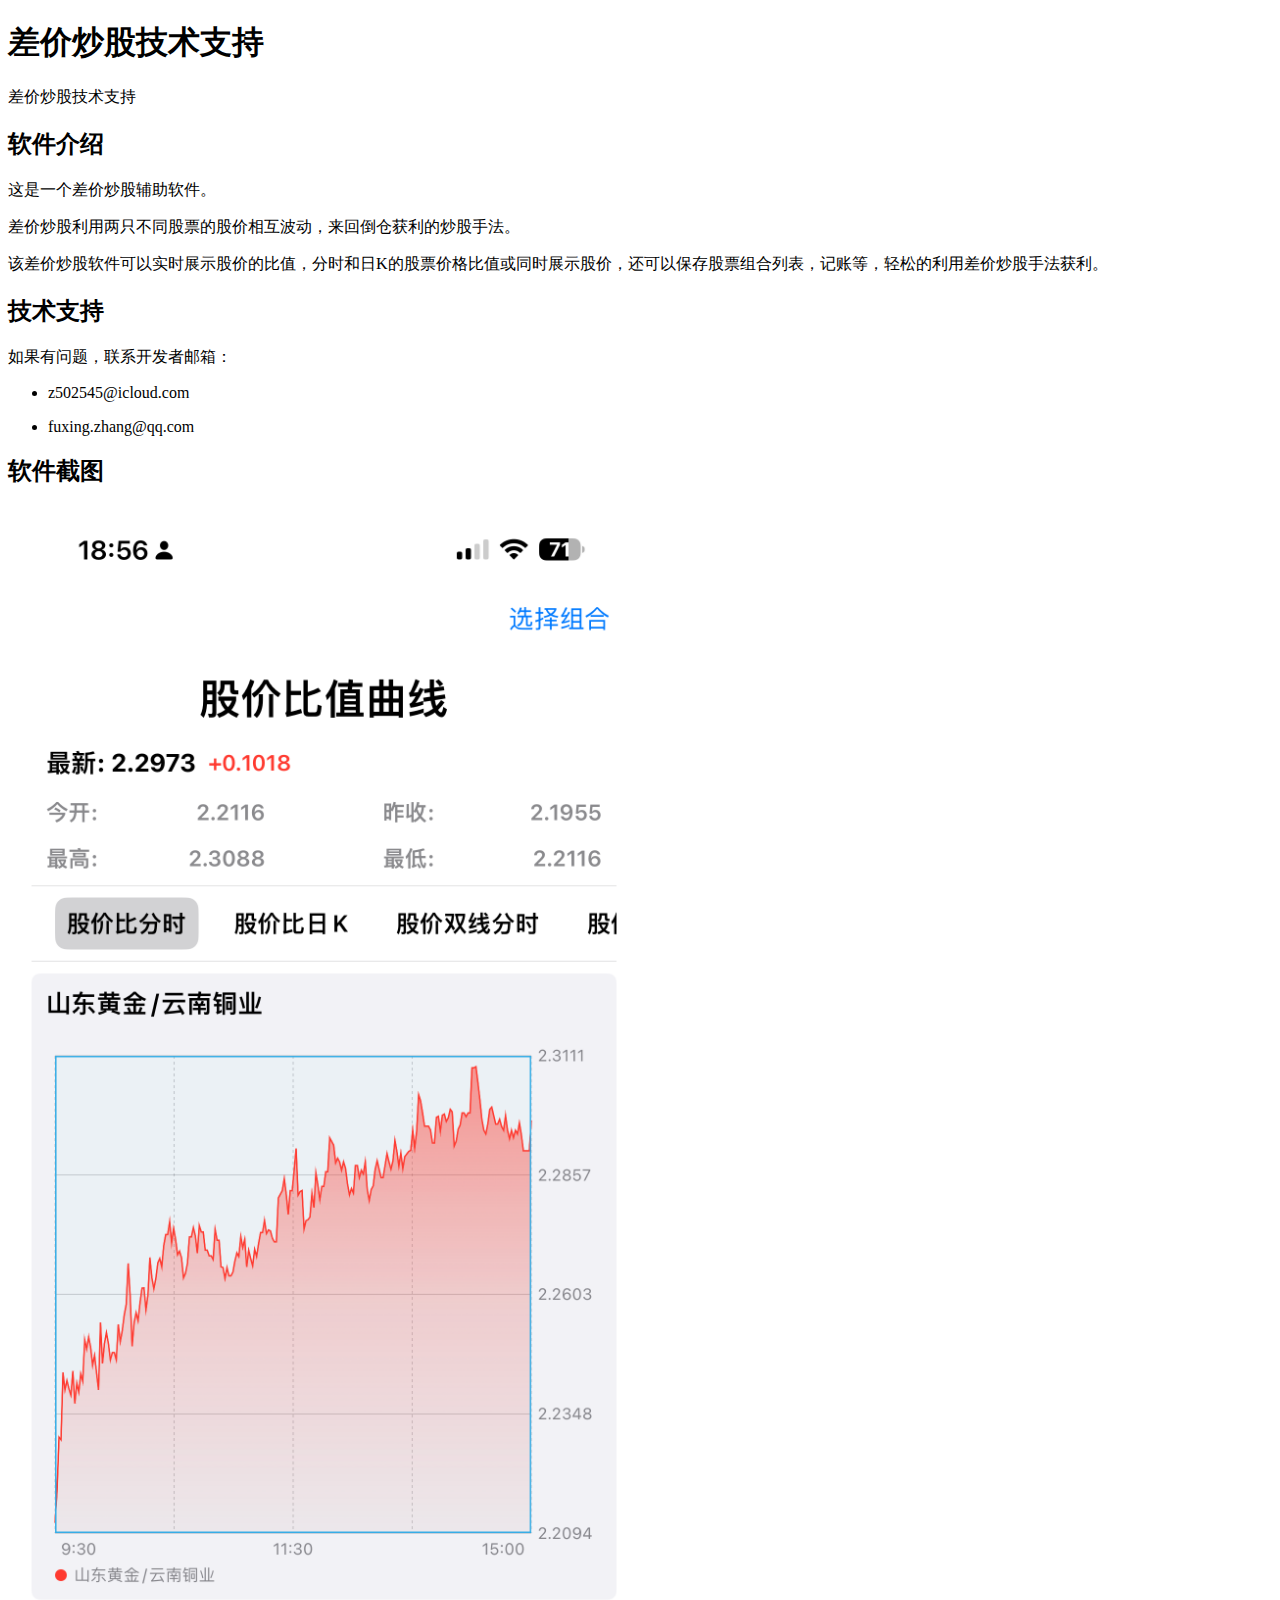
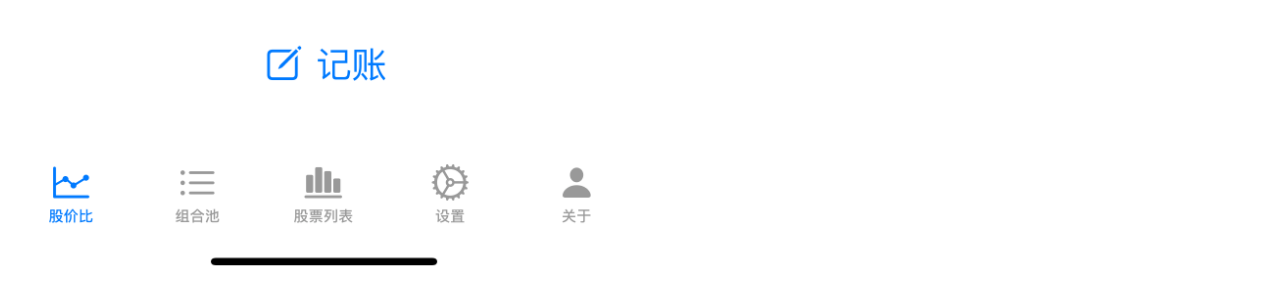
==== html/index.html @ c0e1aa03 "support docker deploy" ====
<!DOCTYPE html>
<html lang="en-US">

<head>
    <meta charset="UTF-8">
    <meta http-equiv="X-UA-Compatible" content="IE=edge">
    <meta name="viewport" content="width=device-width, initial-scale=1">
    <title>差价炒股技术支持 | zfx</title>
</head>

<body>
    <div class="container-lg px-3 my-5 markdown-body">

        <h1 id="差价炒股技术支持">差价炒股技术支持</h1>
        <p>差价炒股技术支持</p>

        <h2 id="软件介绍">软件介绍</h2>

        <p>这是一个差价炒股辅助软件。</p>

        <p>差价炒股利用两只不同股票的股价相互波动，来回倒仓获利的炒股手法。</p>

        <p>该差价炒股软件可以实时展示股价的比值，分时和日K的股票价格比值或同时展示股价，还可以保存股票组合列表，记账等，轻松的利用差价炒股手法获利。</p>

        <h2 id="技术支持">技术支持</h2>

        <p>如果有问题，联系开发者邮箱：</p>

        <ul>
            <li>
                <p>z502545@icloud.com</p>
            </li>
            <li>
                <p>fuxing.zhang@qq.com</p>
            </li>
        </ul>

        <h2 id="软件截图">软件截图</h2>

        <p><img src="./screenshots/1.PNG" width="50%" /></p>

        <!-- ![1](/screenshots/1.PNG) -->

    </div>
</body>

</html>
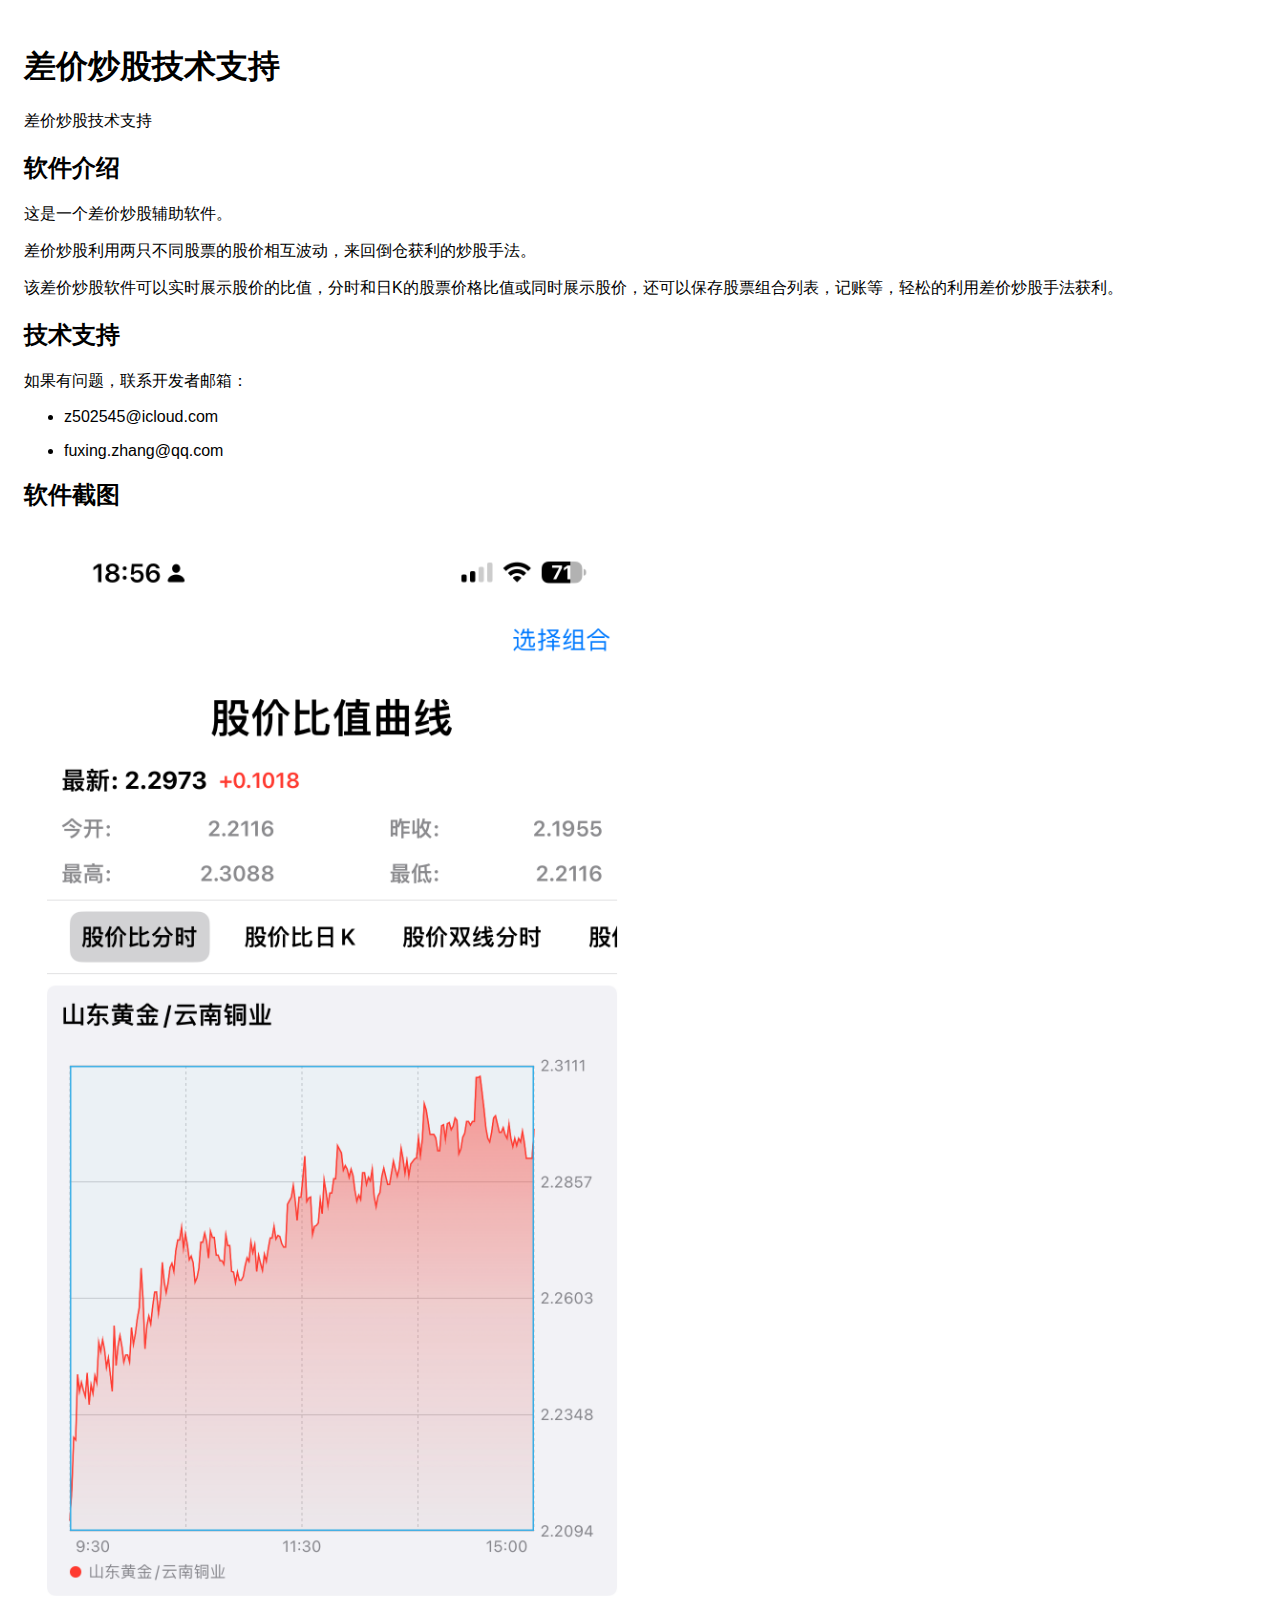
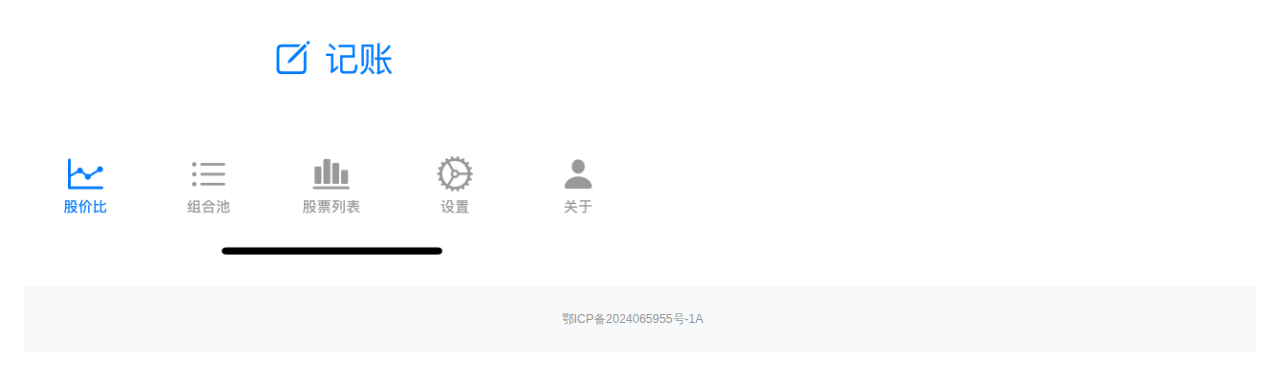
==== commit 0577a1cc: "modify css style" ====
--- a/html/index.html
+++ b/html/index.html
@@ -6,6 +6,34 @@
     <meta http-equiv="X-UA-Compatible" content="IE=edge">
     <meta name="viewport" content="width=device-width, initial-scale=1">
     <title>差价炒股技术支持 | zfx</title>
+    <style>
+        body {
+            font-family: 'Helvetica Neue', Helvetica, Arial, sans-serif;
+            padding: 1em;
+        }
+
+        footer {
+            background-color: #f8f9fa;
+            padding: 20px 0;
+            text-align: center;
+        }
+
+        .icp-link {
+            display: inline-block;
+            vertical-align: middle;
+            margin-right: 15px;
+            font-size: 12px;
+            line-height: 26px;
+            color: #999;
+            white-space: nowrap;
+            border: none;
+            text-decoration: none;
+        }
+
+        .icp-link:hover {
+            color: #00a4ff
+        }
+    </style>
 </head>
 
 <body>
@@ -37,10 +65,11 @@
 
         <h2 id="软件截图">软件截图</h2>
 
-        <p><img src="./screenshots/1.PNG" width="50%" /></p>
+        <p><img src="/static/screenshots/1.PNG" width="50%" /></p>
 
-        <!-- ![1](/screenshots/1.PNG) -->
-
+        <footer>
+            <a href="https://beian.miit.gov.cn/" target="_blank" class="icp-link">鄂ICP备2024065955号-1A</a>
+        </footer>
     </div>
 </body>
 
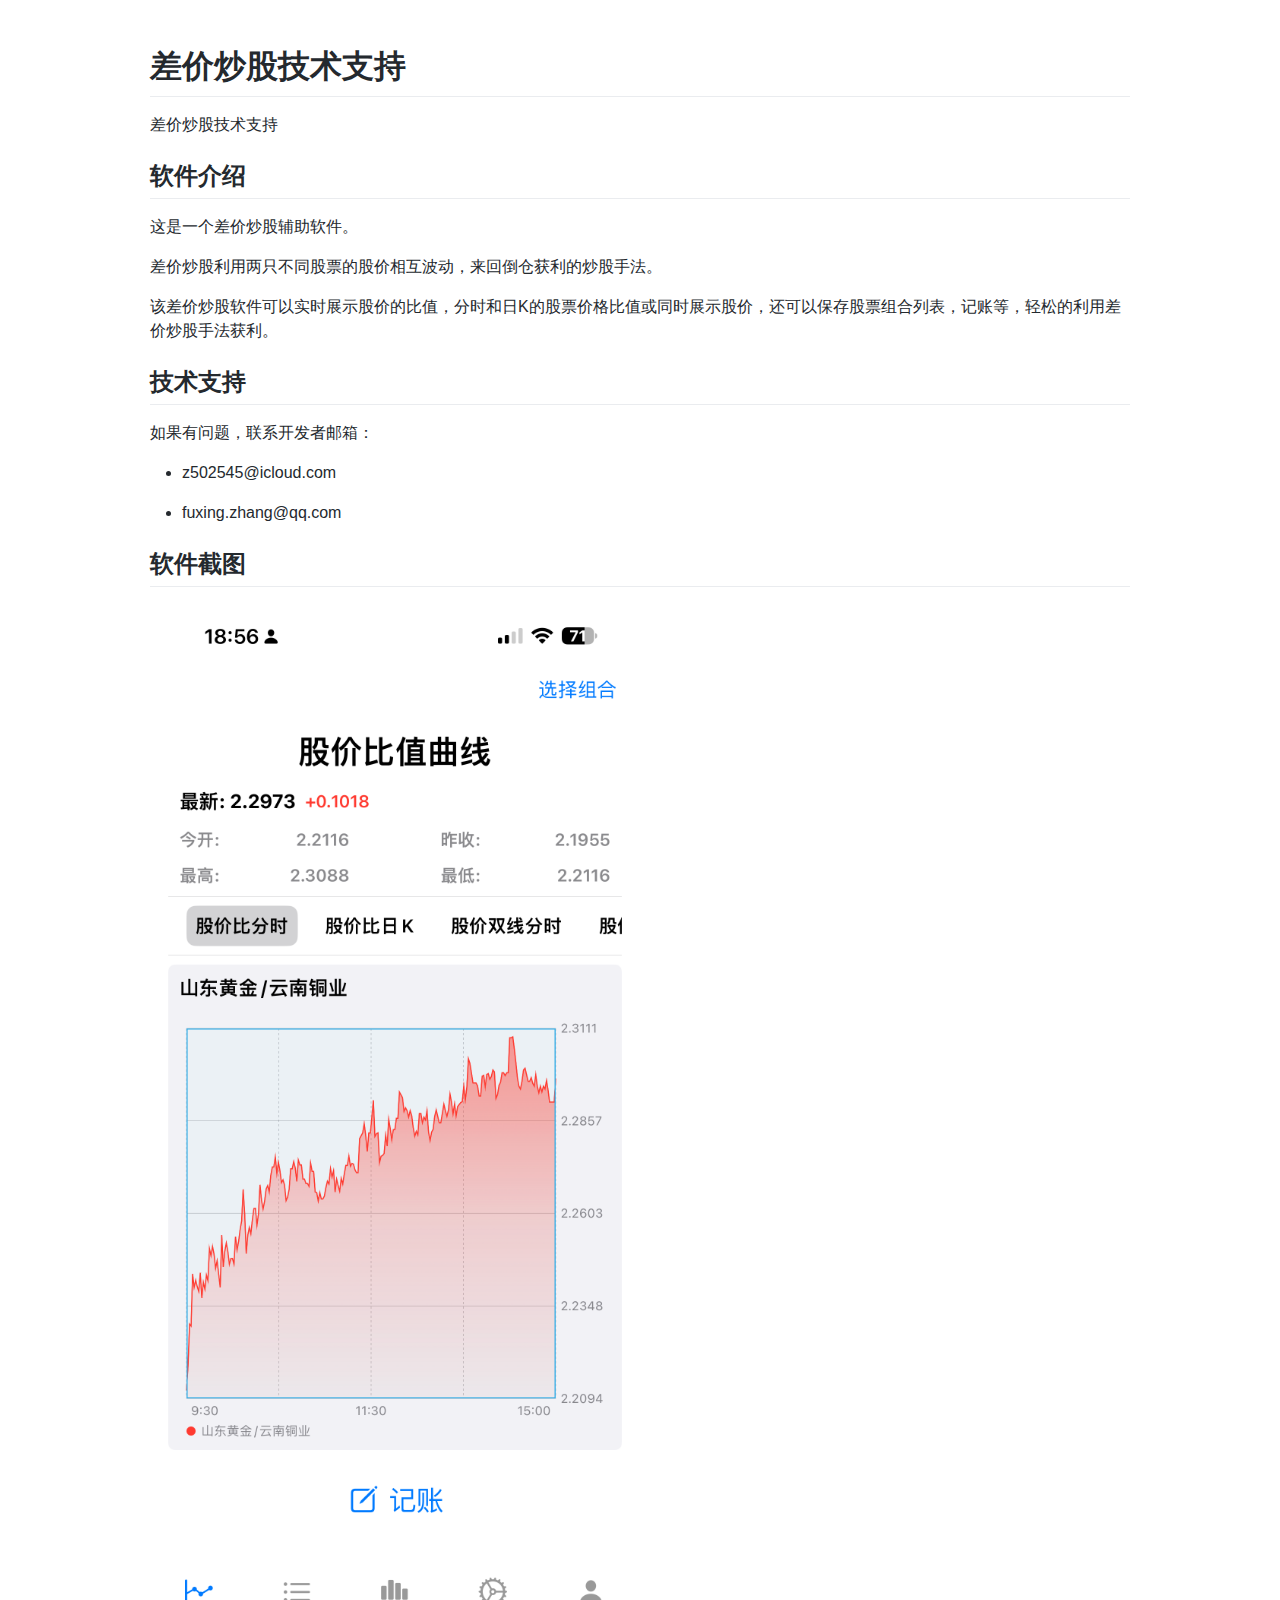
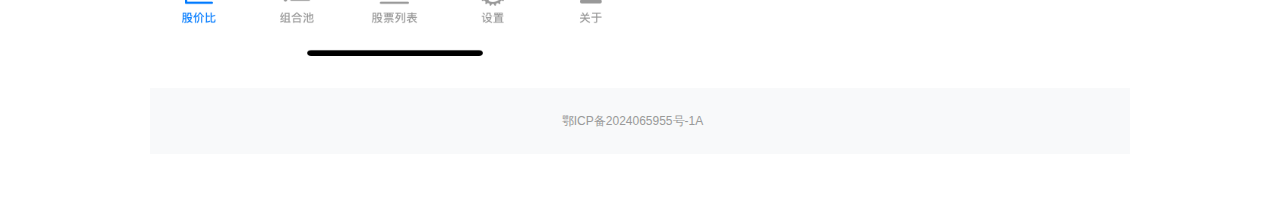
==== commit e9a31967: "update" ====
--- a/html/index.html
+++ b/html/index.html
@@ -5,7 +5,8 @@
     <meta charset="UTF-8">
     <meta http-equiv="X-UA-Compatible" content="IE=edge">
     <meta name="viewport" content="width=device-width, initial-scale=1">
-    <title>差价炒股技术支持 | zfx</title>
+    <title>差价炒股技术支持</title>
+    <link rel="stylesheet" href="/static/css/style.css">
     <style>
         body {
             font-family: 'Helvetica Neue', Helvetica, Arial, sans-serif;
